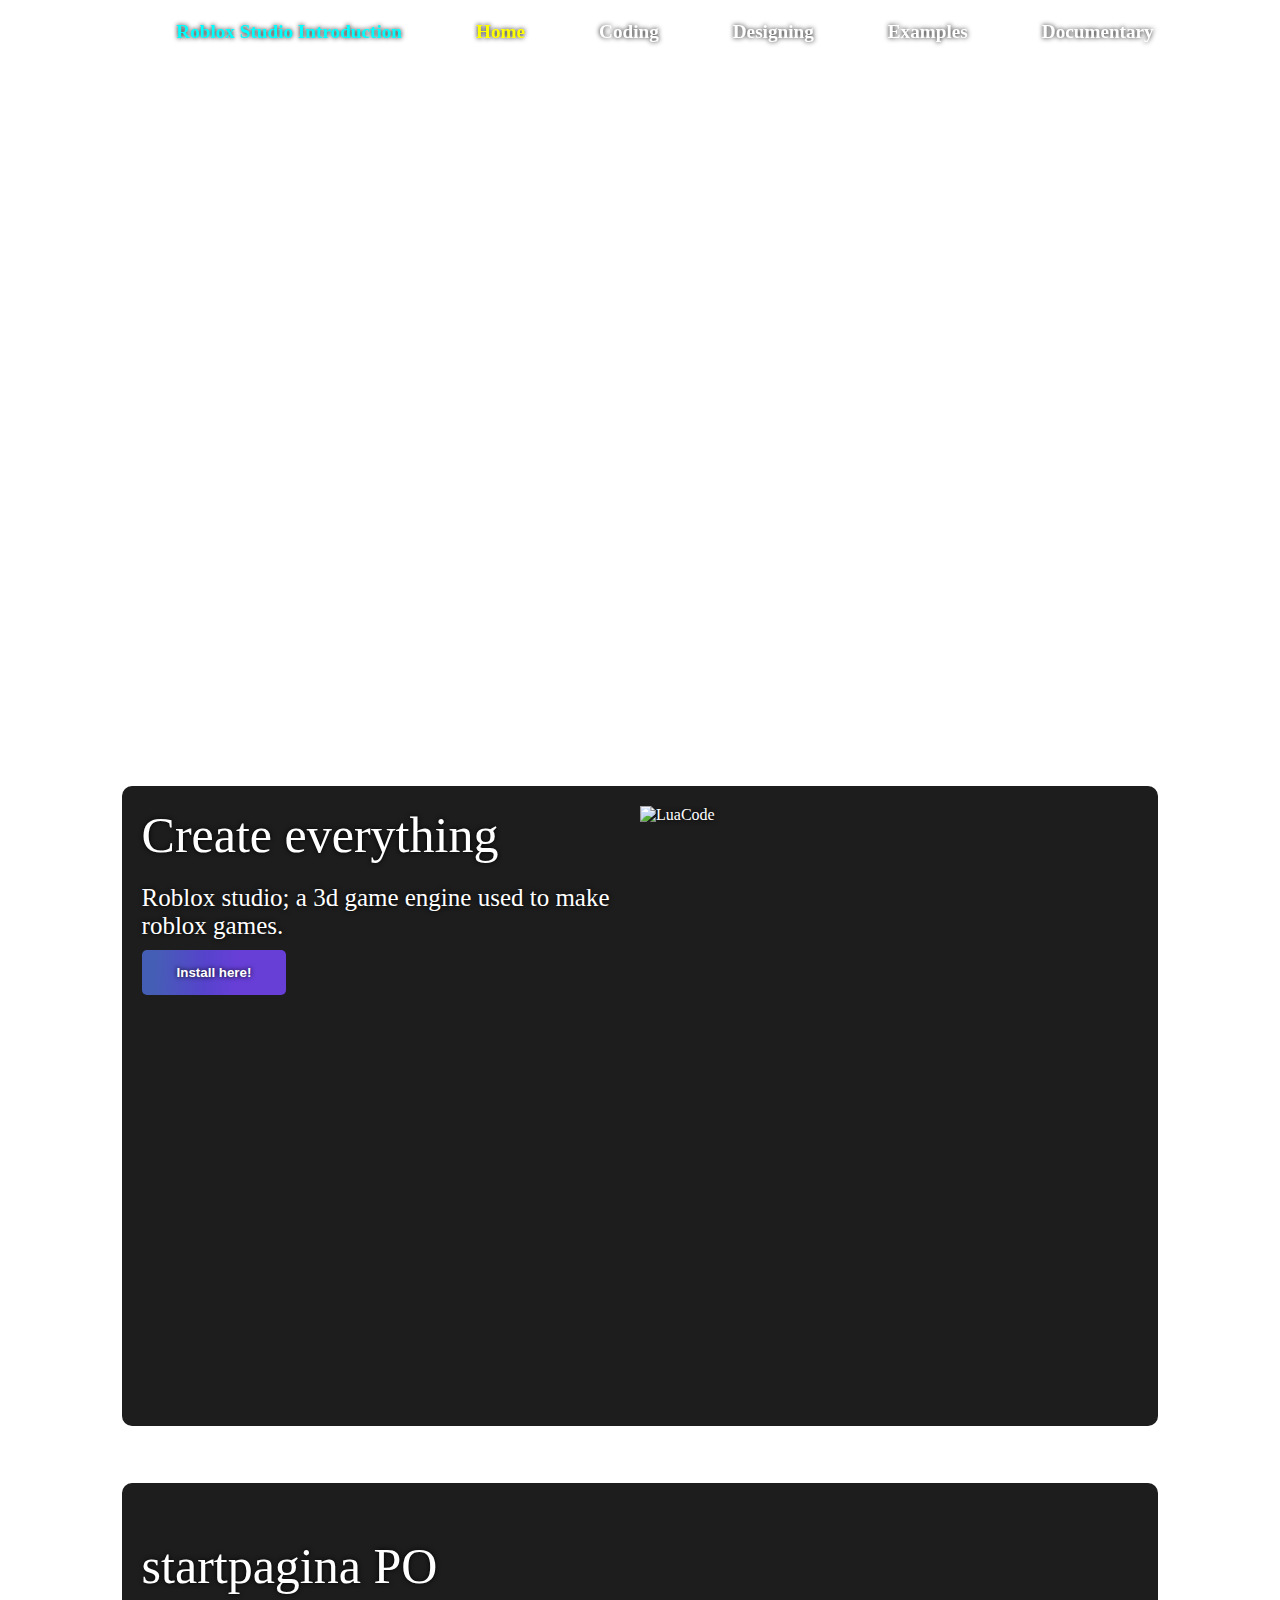
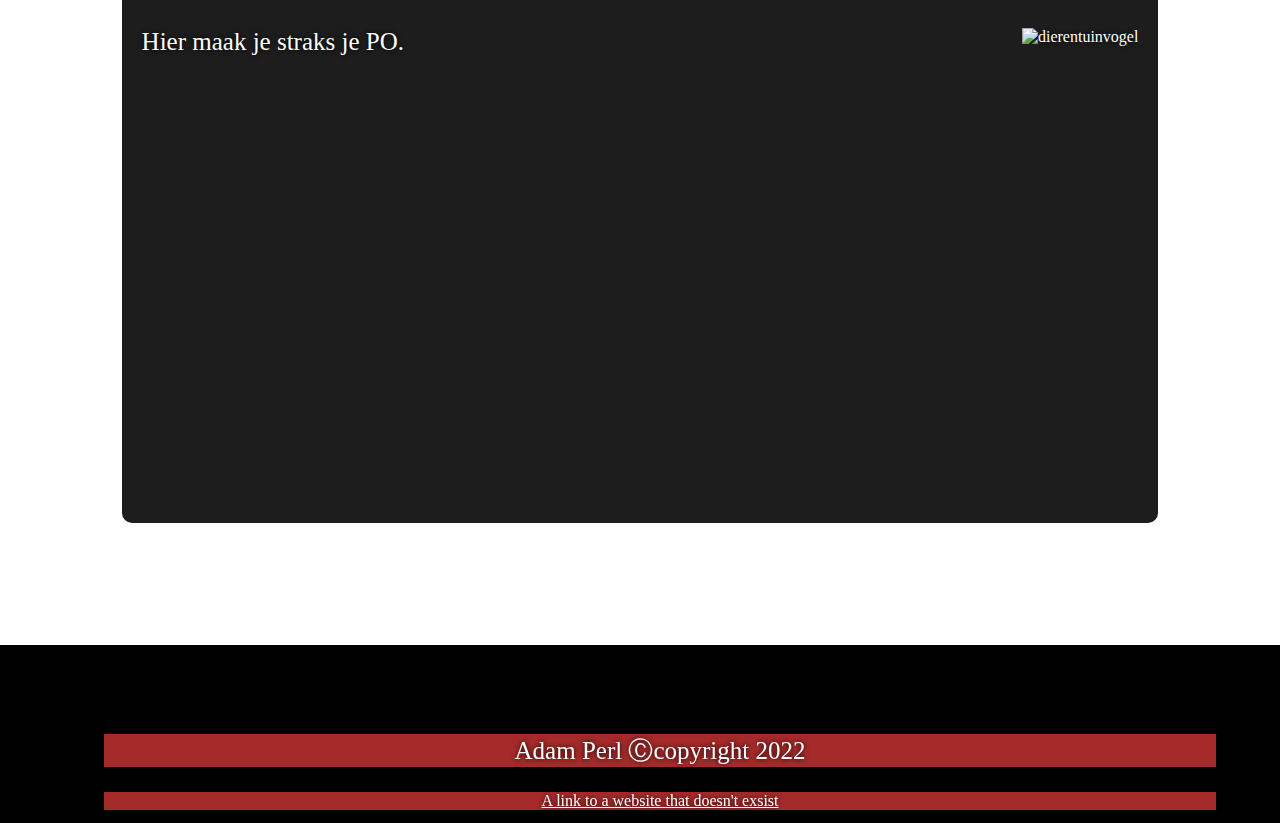
==== PO/index.html @ a66e4cbd "modified:   PO/css/vormgeving.css 	modified:   PO/index.html" ====
<!DOCTYPE html>

<!-- 
    W3schools gebruikt om te leren en google als ik iets vergat.
    Zoals hoe je een border rond maakt. 
    (ik kopieer dus kleine dingen van google en niet hele scripts zoals:
    waarom de class: stiky-selection bij de nav bar)



    geinspireerd door https://linear.app (vind ik een mooie website)
    (knop patroon gekipieerd)
    Verwachte cijfer: 6-7/10

-->

<html lang="nl">
    <head>
        <meta charset="utf-8">
        <title>RS Intoduction</title>
        <link rel="icon" href="/PO/images/RSLogo.png">
        <link rel="stylesheet" href="css/vormgeving.css">
    </head>
    <body>

        <!--Cool background i got from https://www.w3schools.com/howto/howto_css_fullscreen_video.asp -->
        <video autoplay muted loop id="myVideo">
            <source src="/PO/images/f75c6908eb48f73fca11fcdf5d9b2741.mp4" type="video/mp4">
        </video>

        
        <!--Bovenste stuk-->
        <div id="sticky-section">
            <nav> 
                <ul>
                    <li><div class="Name">Roblox Studio Introduction</div></li> 
                    <li><a href="../PO/index.html" class="Active">Home</a></li> 
                    <li><a href="../PO/Coding.html">Coding</a></li> 
                    <li><a href="../PO/Designing.html">Designing</a></li>
                    <li><a href="../PO/Examples.html">Examples</a></li>
                    <!--External link:-->
                    <li><a href="https://create.roblox.com/docs">Documentary</a></li> 
                </ul>
            </nav>
        </div>



        <!--Middelste stuk-->
        <div id="Main">
            <div class="box">
                <h1 class="rightText">Create everything</h1>
                <img src="/PO/images/topic_scripting.jpg/" class="ImageLeft" alt="LuaCode" id="LuaCode">
                <p class="rightText">Roblox studio; a 3d game engine used to make roblox games.</p>
                <a href="https://www.roblox.com/create"><button>Install here!</button></a>
            </div>
            
            <div class="box">
                <h1>startpagina PO</h1>
                <img src="images/vogel.jpg" class="ImageLeft" alt="dierentuinvogel">
                <p>Hier maak je straks je PO.</p>
            </div>

        </div>

        <!--Onderste stuk-->
        <Footer>
            <ul class="FooterList">
                <li><p>Adam Perl Ⓒcopyright 2022</p></li>
                <li><a href="#">A link to a website that doesn't exsist</a></li>
            </ul>
        </Footer>
    </body>
</html>
---- PO/css/vormgeving.css ----
/*
    
color scheme van:
    https://linear.app/

Random stuff:
    https://www.w3schools.com/howto/howto_css_blog_layout.asp
    https://www.w3schools.com/howto/howto_css_zig_zag_layout.asp


root:
    https://developer.mozilla.org/en-US/docs/Web/CSS/:root

Font:
    https://fonts.google.com/specimen/Fira+Mono
    https://www.w3schools.com/css/css3_fonts.asp





*/
@font-face {
    font-family: Fira Mono; src: url(/PO/Fira_Mono/FiraMono-Regular.ttf) format('ttf');
}

:root { /*Variables*/
    --font-family-primary: 'Vollkorn', serif;
    --font-family-secondary: 'PT Sans', sans-serif;
}

/* --[[ Globale dingen]]--  (decoratie zodat het mij duidelijker opvalt)*/
* {
    color: #ffffff;
    text-shadow: 0 0 5px rgb(0, 0, 0); /*Readabily with white text*/
}

body {
    margin: 0;
    padding: 0;
}

/*https://www.w3schools.com/howto/howto_css_fullscreen_video.asp*/
#myVideo {
    z-index: -10; /*De plaatje is achteraan*/
    position: fixed;
    right: 0;
    bottom: 0;
    min-width: 100%;
    min-height: 100%;

}

#VideoText {
    text-align: center;
    margin-top: 300px;
    z-index: 10;
    padding: 0%,5%;
    color: rgb(255, 0, 0);
    padding: 10px 10px;
}


#VideoTextRightDown {
    float: right;
    margin-top: 300px;
    margin-right: 50px;
    backdrop-filter: blur(100px);
    padding: 10px;
}

#Main {
    padding: 5%; /*zodat de Boxes in de middel zijn*/
    margin-top:600px;
    backdrop-filter: blur(10px);
}

p {
    font-size: 25px;
    font-weight: 300;
}

h1 {
    font-family: var(--font-family-primary);
    font-weight: 300;
    font-size: 50px;
}

.rightText {
    float: left;
    width: 50%;
    white-space: wrap;
    margin-bottom: .4em;
    align-self: center;
    margin-top: 0px;
}

.Left {
    float: left;
}

.right {
    float: right;
}

Button {
    border: none;
    background: linear-gradient(92.88deg,
    rgba(69, 94, 181, 1) 9.16%,
    rgba(86, 67, 204, 1) 43.89%,
    rgba(103, 63, 215, 1) 64.72%);
    padding: 15px 35px;
    color: rgba(255,255,255,1);
    border-radius: 5px;
    font-weight: bold;
    cursor: pointer;
}


Button:hover {
    transition: .5s;
    text-shadow: 0 0 10px #fff, 0 0 70px #ffffff;
    transform: scale(1.05) rotate(1deg);
}

/*nav bar content*/

nav {
    display: flex;
    align-items: center;
    justify-content: space-between;
    font-weight: bold; 
    flex-direction: column;
    float: center;
    size: 100%;
}

nav li {
    font-size: larger;
    width: auto;
    color: rgba(17, 17, 17, 1);
    padding: 5px 15px;
    margin: 2px 0;
    display: inline-block;
    text-align: center;
    margin: 0px 20px;
}

/*De knoppen in de nav bar*/
nav a {
    text-decoration: none; /*Haalt de underline weg*/
    font-weight: bold; /*Maakt het BOLD*/
    display: inline-block;
    padding: 10px 10 px;
    text-align: center;
}

nav a:hover { /*Hover effect*/
    color: rgb(0, 0, 0);
    transition: .5s;
    text-shadow: 0 0 50px rgb(255, 255, 255); /*google*/
    font-family: Fira Mono;
}

/*Geeft de "current page" een andere kleur*/
.Active {
    color: yellow;
}

#NavBar {
    z-index: 100;
    margin-bottom: 0px;
    position:fixed;
    top:0px; /*Navbar is bovenaan*/
    width: 100%;
    color: rgba(255,255,255,1);
    background-color: rgba(255, 255, 255, 0.3);
    backdrop-filter: blur(20px);
    text-decoration: none;
}

/*--[[ De binnenkant van de website ]]--*/
.box {
    z-index: 1; /*nav bar glitch fix*/
    background-color: rgba(29, 29, 29,1);
    backdrop-filter: blur(5px);
    padding: 20px 20px;
    border-radius: 10px; /*geeft ronde border*/
    margin: 5% 5%;
    height: 600px;
    display: block;
}

.ImageLeft {
    display: flex;
    align-items: center;
    float: right;
    width: auto;
    height: 80%;
    padding: 0px 0px 0px 0px;
    top: 50%;
}

/*--[[ nav bar Css ]]-- */
.Name {
    color: aqua;
    padding-left: 10px;
    bottom: 0;
    right: 0;
    /*De naam/icon van de website*/
}

#LuaCode {
    float: right;
    width: 50%;
    max-height: 300px;
    border-radius: var(--border-radius-primary);
    object-fit: cover;
}

/*--[[ Footers zijn cool ]]--*/
Footer {
    height: 50px;
    padding: 5%;
    text-align: center;
    background-color: black;
    width: 90%;
}

.FooterList li {
    list-style-type: none;
    background-color: brown;
}


/*Special effects

https://www.w3schools.com/howto/howto_css_glowing_text.asp
*/
.Glow {
    text-shadow:  0 0 5px rgb(0, 0, 0), 0 0 50px #000000;
}
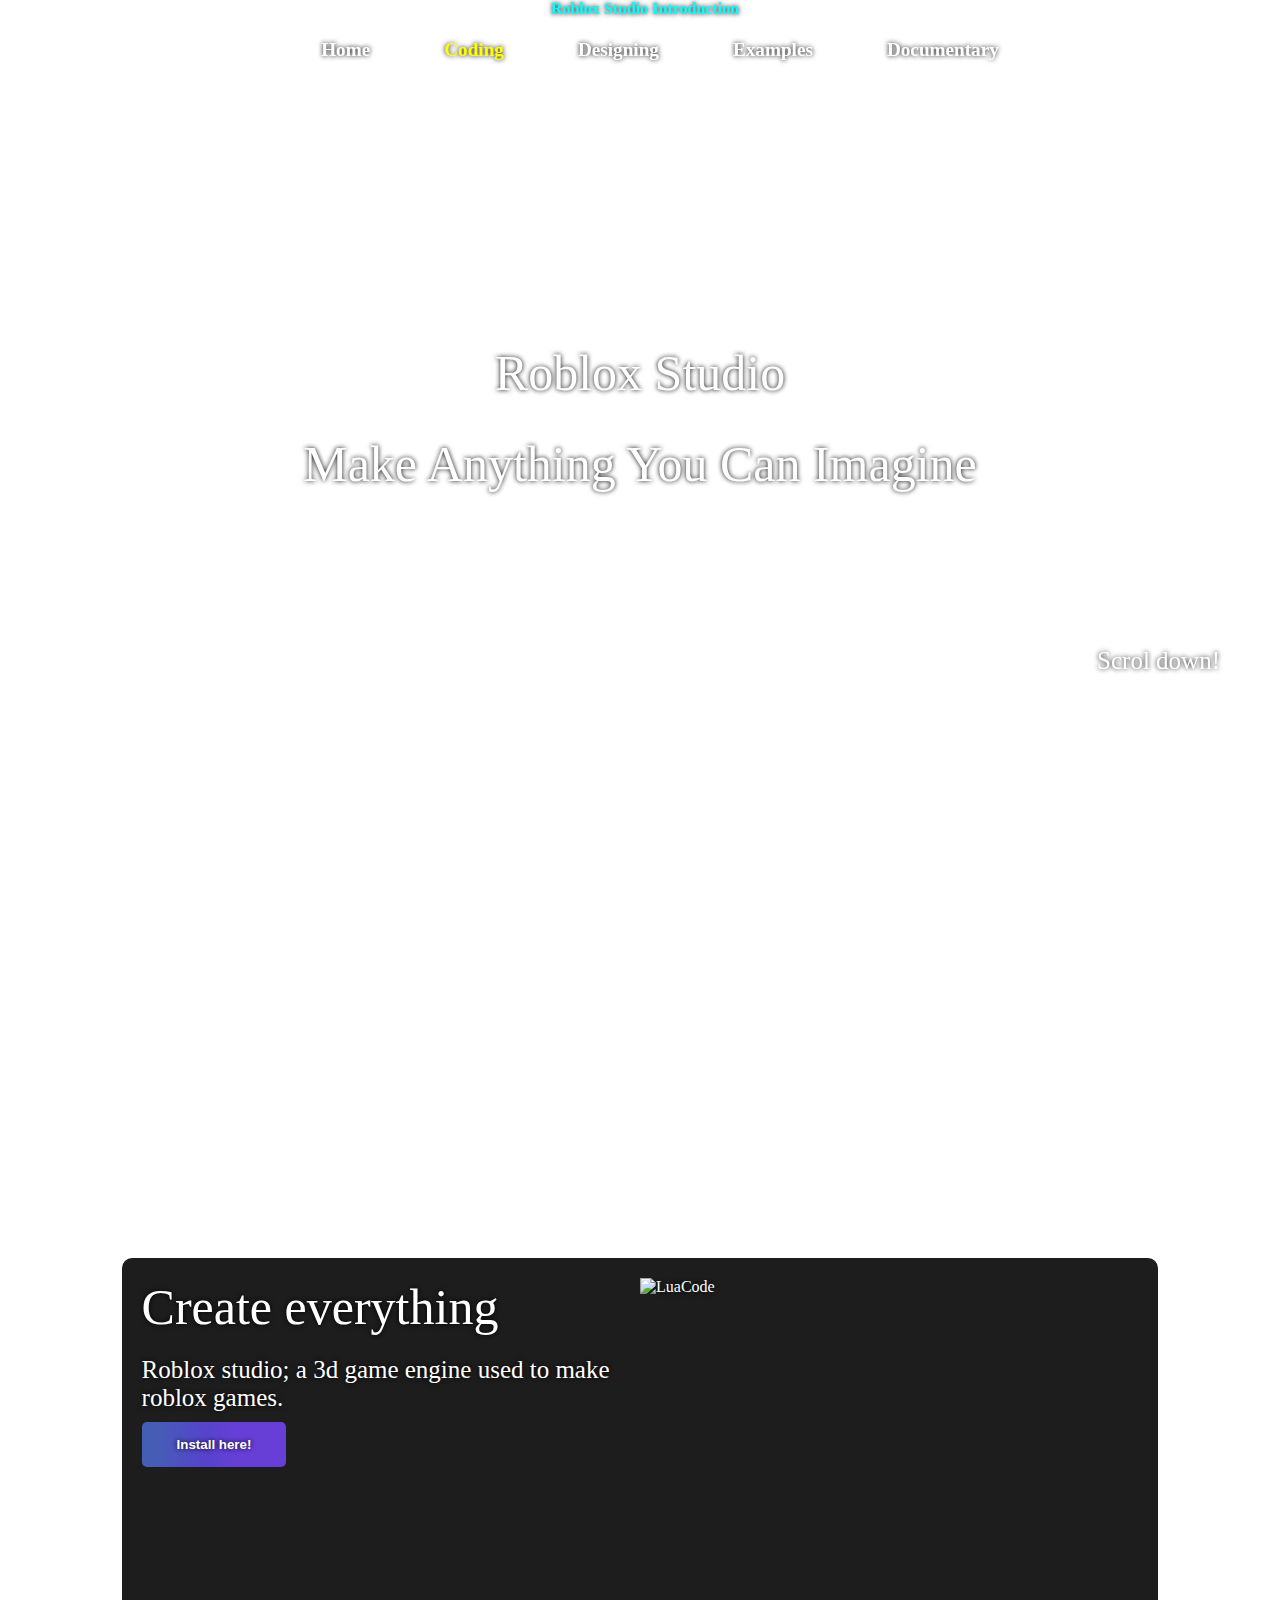
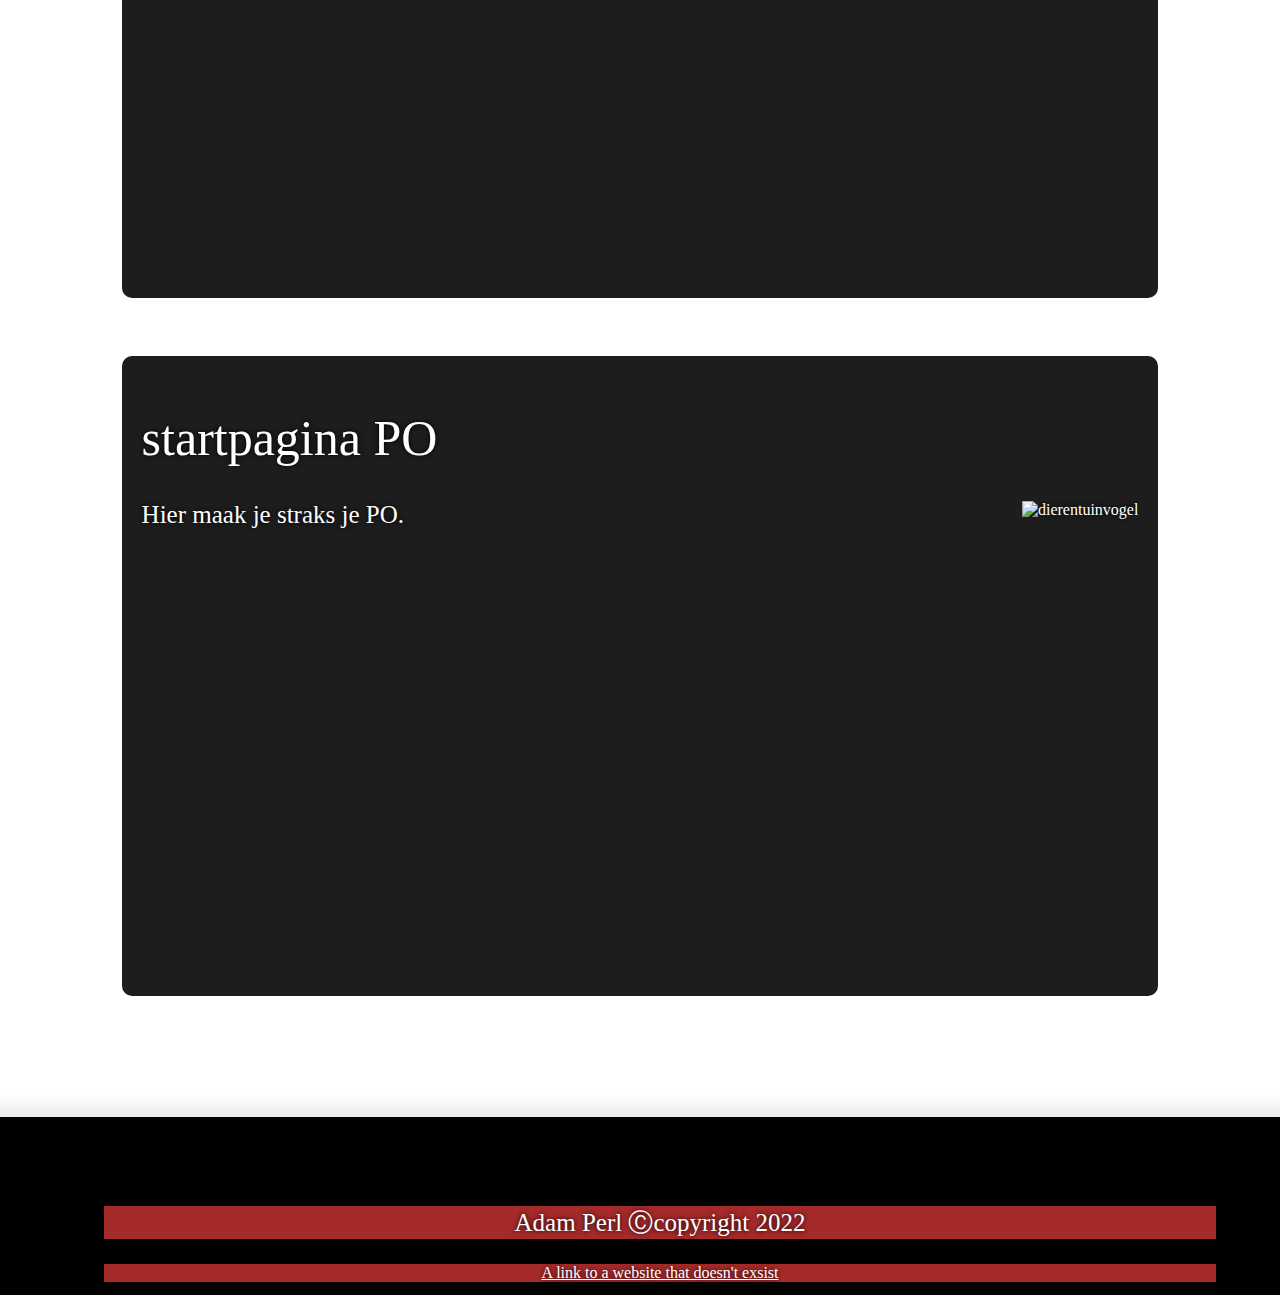
==== commit c41e3aea: "modified:   PO/Designing.html 	modified:   PO/Examples.html 	modified:   PO/css/vormgeving.css 	modi" ====
--- a/PO/index.html
+++ b/PO/index.html
@@ -23,28 +23,24 @@
     </head>
     <body>
 
-        <!--Cool background i got from https://www.w3schools.com/howto/howto_css_fullscreen_video.asp -->
-        <video autoplay muted loop id="myVideo">
-            <source src="/PO/images/f75c6908eb48f73fca11fcdf5d9b2741.mp4" type="video/mp4">
-        </video>
+        <div id="VideoText">
+            <h1 class="Glow"><strong>Roblox Studio</strong></h1>
+            <h1>Make Anything You Can Imagine</h1>
+        </div>
+        <p id="VideoTextRightDown">Scrol down!</p>
 
-        
         <!--Bovenste stuk-->
-        <div id="sticky-section">
-            <nav> 
-                <ul>
-                    <li><div class="Name">Roblox Studio Introduction</div></li> 
-                    <li><a href="../PO/index.html" class="Active">Home</a></li> 
-                    <li><a href="../PO/Coding.html">Coding</a></li> 
-                    <li><a href="../PO/Designing.html">Designing</a></li>
-                    <li><a href="../PO/Examples.html">Examples</a></li>
-                    <!--External link:-->
-                    <li><a href="https://create.roblox.com/docs">Documentary</a></li> 
-                </ul>
-            </nav>
-        </div>
-
-
+        <nav id="NavBar">
+            <div class="Name">Roblox Studio Introduction</div>
+            <ul>
+                <li><a href="../PO/index.html">Home</a></li> 
+                <li><a href="../PO/Coding.html" class="Active">Coding</a></li> 
+                <li><a href="../PO/Designing.html">Designing</a></li>
+                <li><a href="../PO/Examples.html">Examples</a></li>
+                <!--External link:-->
+                <li><a href="https://create.roblox.com/docs">Documentary</a></li> 
+            </ul>
+        </nav>
 
         <!--Middelste stuk-->
         <div id="Main">
--- a/PO/css/vormgeving.css
+++ b/PO/css/vormgeving.css
@@ -48,7 +48,6 @@
     bottom: 0;
     min-width: 100%;
     min-height: 100%;
-
 }
 
 #VideoText {
@@ -63,7 +62,7 @@
 
 #VideoTextRightDown {
     float: right;
-    margin-top: 300px;
+    margin-top: 100px; /*kan ik niet goed inschatten*/
     margin-right: 50px;
     backdrop-filter: blur(100px);
     padding: 10px;
@@ -173,8 +172,8 @@
     position:fixed;
     top:0px; /*Navbar is bovenaan*/
     width: 100%;
-    color: rgba(255,255,255,1);
-    background-color: rgba(255, 255, 255, 0.3);
+    color: rgba(255,255,255, 1);
+    background-color: rgba(255, 255, 255, 0);
     backdrop-filter: blur(20px);
     text-decoration: none;
 }
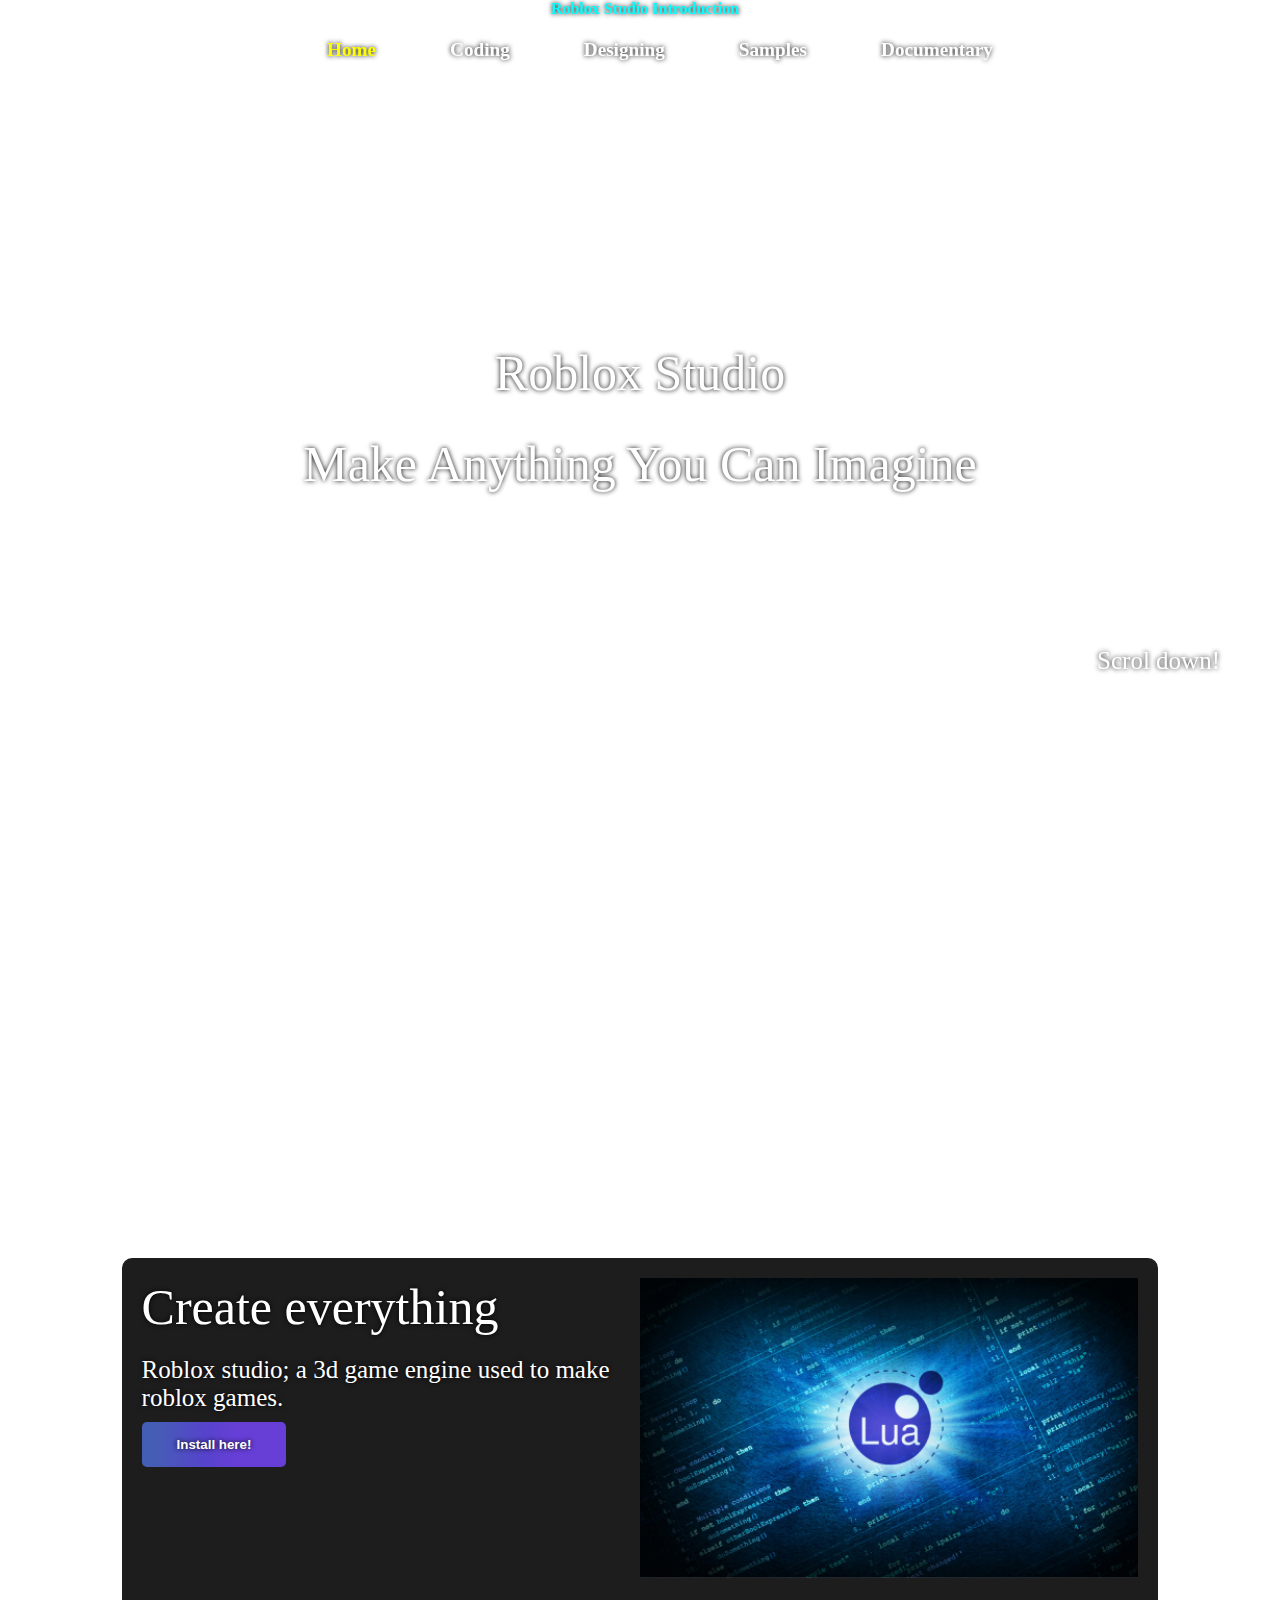
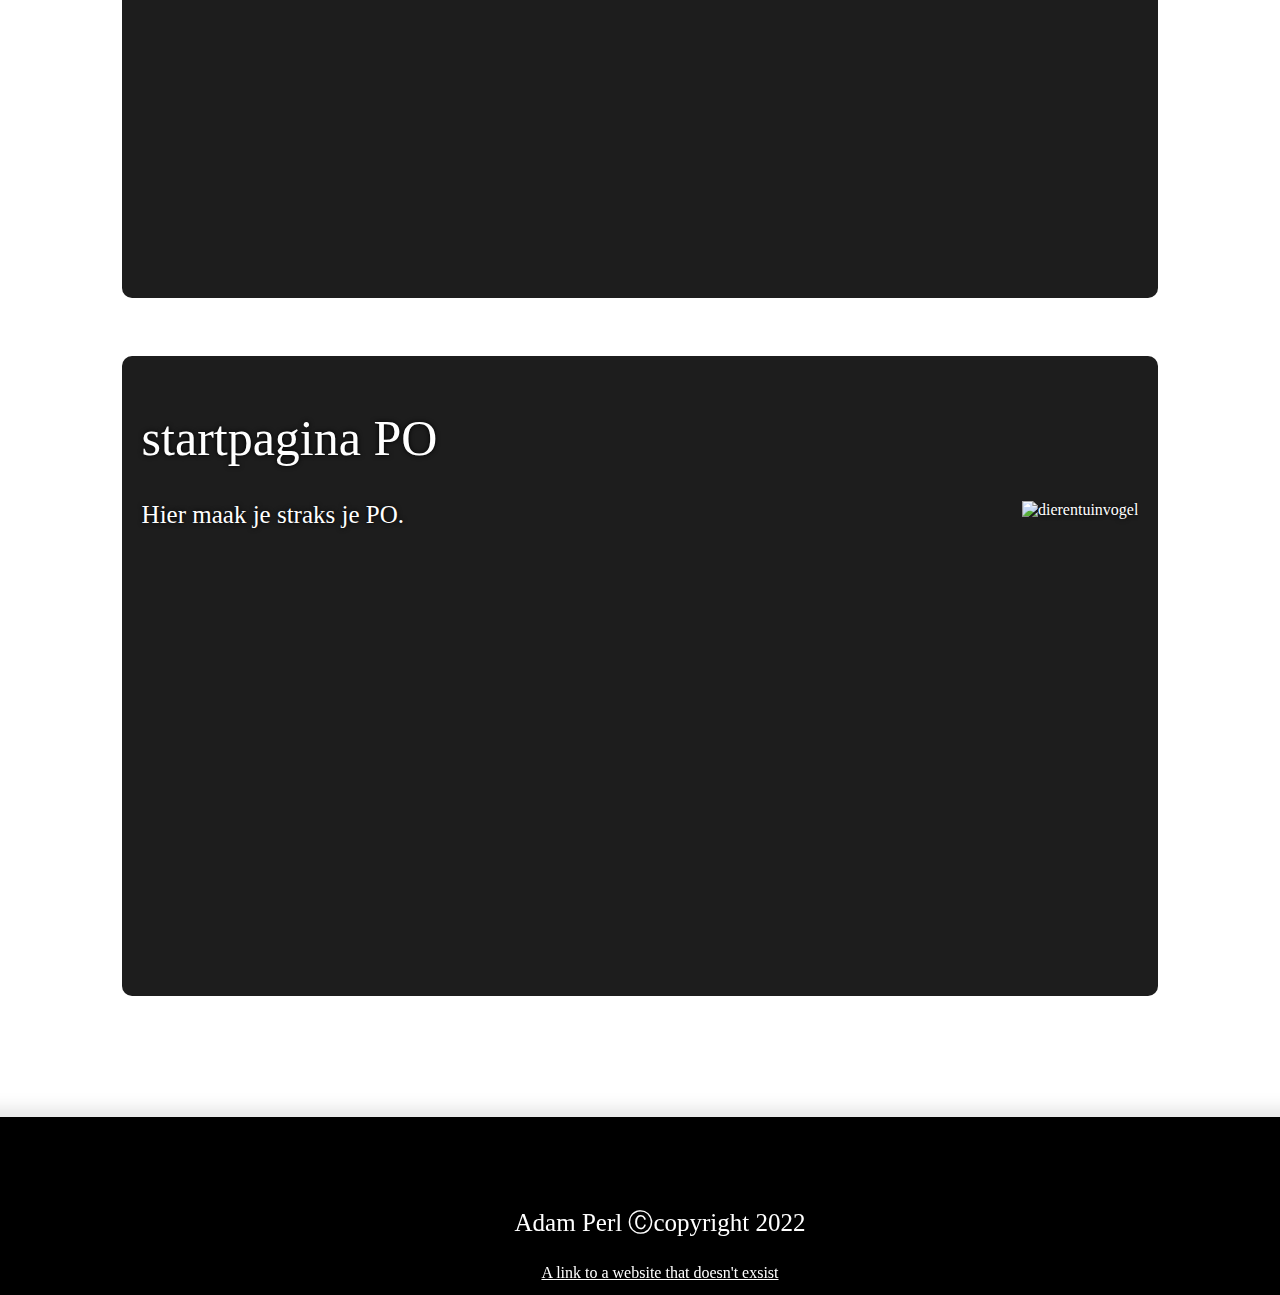
==== commit 8a17d22a: "modified:   PO/Coding.html 	modified:   PO/Designing.html 	renamed:    PO/Examples.html -> PO/Sample" ====
--- a/PO/index.html
+++ b/PO/index.html
@@ -6,10 +6,6 @@
     (ik kopieer dus kleine dingen van google en niet hele scripts zoals:
     waarom de class: stiky-selection bij de nav bar)
 
-
-
-    geinspireerd door https://linear.app (vind ik een mooie website)
-    (knop patroon gekipieerd)
     Verwachte cijfer: 6-7/10
 
 -->
@@ -23,6 +19,10 @@
     </head>
     <body>
 
+        <video autoplay muted loop id="Video">
+            <source src="/PO/images/f75c6908eb48f73fca11fcdf5d9b2741.mp4" type="video/mp4">
+        </video>
+
         <div id="VideoText">
             <h1 class="Glow"><strong>Roblox Studio</strong></h1>
             <h1>Make Anything You Can Imagine</h1>
@@ -33,12 +33,11 @@
         <nav id="NavBar">
             <div class="Name">Roblox Studio Introduction</div>
             <ul>
-                <li><a href="../PO/index.html">Home</a></li> 
-                <li><a href="../PO/Coding.html" class="Active">Coding</a></li> 
+                <li><a href="../PO/index.html" class="Active">Home</a></li> 
+                <li><a href="../PO/Coding.html">Coding</a></li> 
                 <li><a href="../PO/Designing.html">Designing</a></li>
-                <li><a href="../PO/Examples.html">Examples</a></li>
-                <!--External link:-->
-                <li><a href="https://create.roblox.com/docs">Documentary</a></li> 
+                <li><a href="../PO/Samples.html">Samples</a></li>
+                <li><a href="https://create.roblox.com/docs">Documentary</a></li> <!--External link:-->
             </ul>
         </nav>
 
@@ -46,7 +45,7 @@
         <div id="Main">
             <div class="box">
                 <h1 class="rightText">Create everything</h1>
-                <img src="/PO/images/topic_scripting.jpg/" class="ImageLeft" alt="LuaCode" id="LuaCode">
+                <img src="/PO/images/topic_scripting.jpg" class="ImageLeft" alt="LuaCode" id="LuaCode">
                 <p class="rightText">Roblox studio; a 3d game engine used to make roblox games.</p>
                 <a href="https://www.roblox.com/create"><button>Install here!</button></a>
             </div>
--- a/PO/css/vormgeving.css
+++ b/PO/css/vormgeving.css
@@ -1,33 +1,35 @@
 /*
-    
-color scheme van:
-    https://linear.app/
-
-Random stuff:
+    /-!REFERENTIES!-\ (wow)
+
+knop color scheme van:
+    https://linear.app/ - super coole website
+
+Layout:
     https://www.w3schools.com/howto/howto_css_blog_layout.asp
     https://www.w3schools.com/howto/howto_css_zig_zag_layout.asp
-
-
-root:
-    https://developer.mozilla.org/en-US/docs/Web/CSS/:root
 
 Font:
     https://fonts.google.com/specimen/Fira+Mono
     https://www.w3schools.com/css/css3_fonts.asp
 
-
-
-
+Glow:
+    https://www.w3schools.com/howto/howto_css_glowing_text.asp
+
+Video background:
+    https://www.w3schools.com/howto/howto_css_fullscreen_video.asp
+
+
+Extra:
+    W3schools gebruikt om te leren en google als ik iets vergat.
+    Zoals hoe je een border rond maakt. 
+    De rest kopieer ik dus kleine dingen van google en niet hele scripts.
+    Meeste maakte ik het zelf
 
 */
 @font-face {
     font-family: Fira Mono; src: url(/PO/Fira_Mono/FiraMono-Regular.ttf) format('ttf');
 }
 
-:root { /*Variables*/
-    --font-family-primary: 'Vollkorn', serif;
-    --font-family-secondary: 'PT Sans', sans-serif;
-}
 
 /* --[[ Globale dingen]]--  (decoratie zodat het mij duidelijker opvalt)*/
 * {
@@ -40,8 +42,7 @@
     padding: 0;
 }
 
-/*https://www.w3schools.com/howto/howto_css_fullscreen_video.asp*/
-#myVideo {
+#Video {
     z-index: -10; /*De plaatje is achteraan*/
     position: fixed;
     right: 0;
@@ -192,12 +193,11 @@
 
 .ImageLeft {
     display: flex;
+    justify-content: center;
     align-items: center;
     float: right;
-    width: auto;
-    height: 80%;
-    padding: 0px 0px 0px 0px;
-    top: 50%;
+    height: 70%;
+    text-align: center;
 }
 
 /*--[[ nav bar Css ]]-- */
@@ -212,7 +212,7 @@
 #LuaCode {
     float: right;
     width: 50%;
-    max-height: 300px;
+    max-height: 300px; 
     border-radius: var(--border-radius-primary);
     object-fit: cover;
 }
@@ -227,15 +227,12 @@
 }
 
 .FooterList li {
-    list-style-type: none;
-    background-color: brown;
-}
-
-
-/*Special effects
-
-https://www.w3schools.com/howto/howto_css_glowing_text.asp
-*/
+    list-style-type: none; /*Haalt de punten weg
+    */
+}
+
+
+/*Special effects*/
 .Glow {
     text-shadow:  0 0 5px rgb(0, 0, 0), 0 0 50px #000000;
 }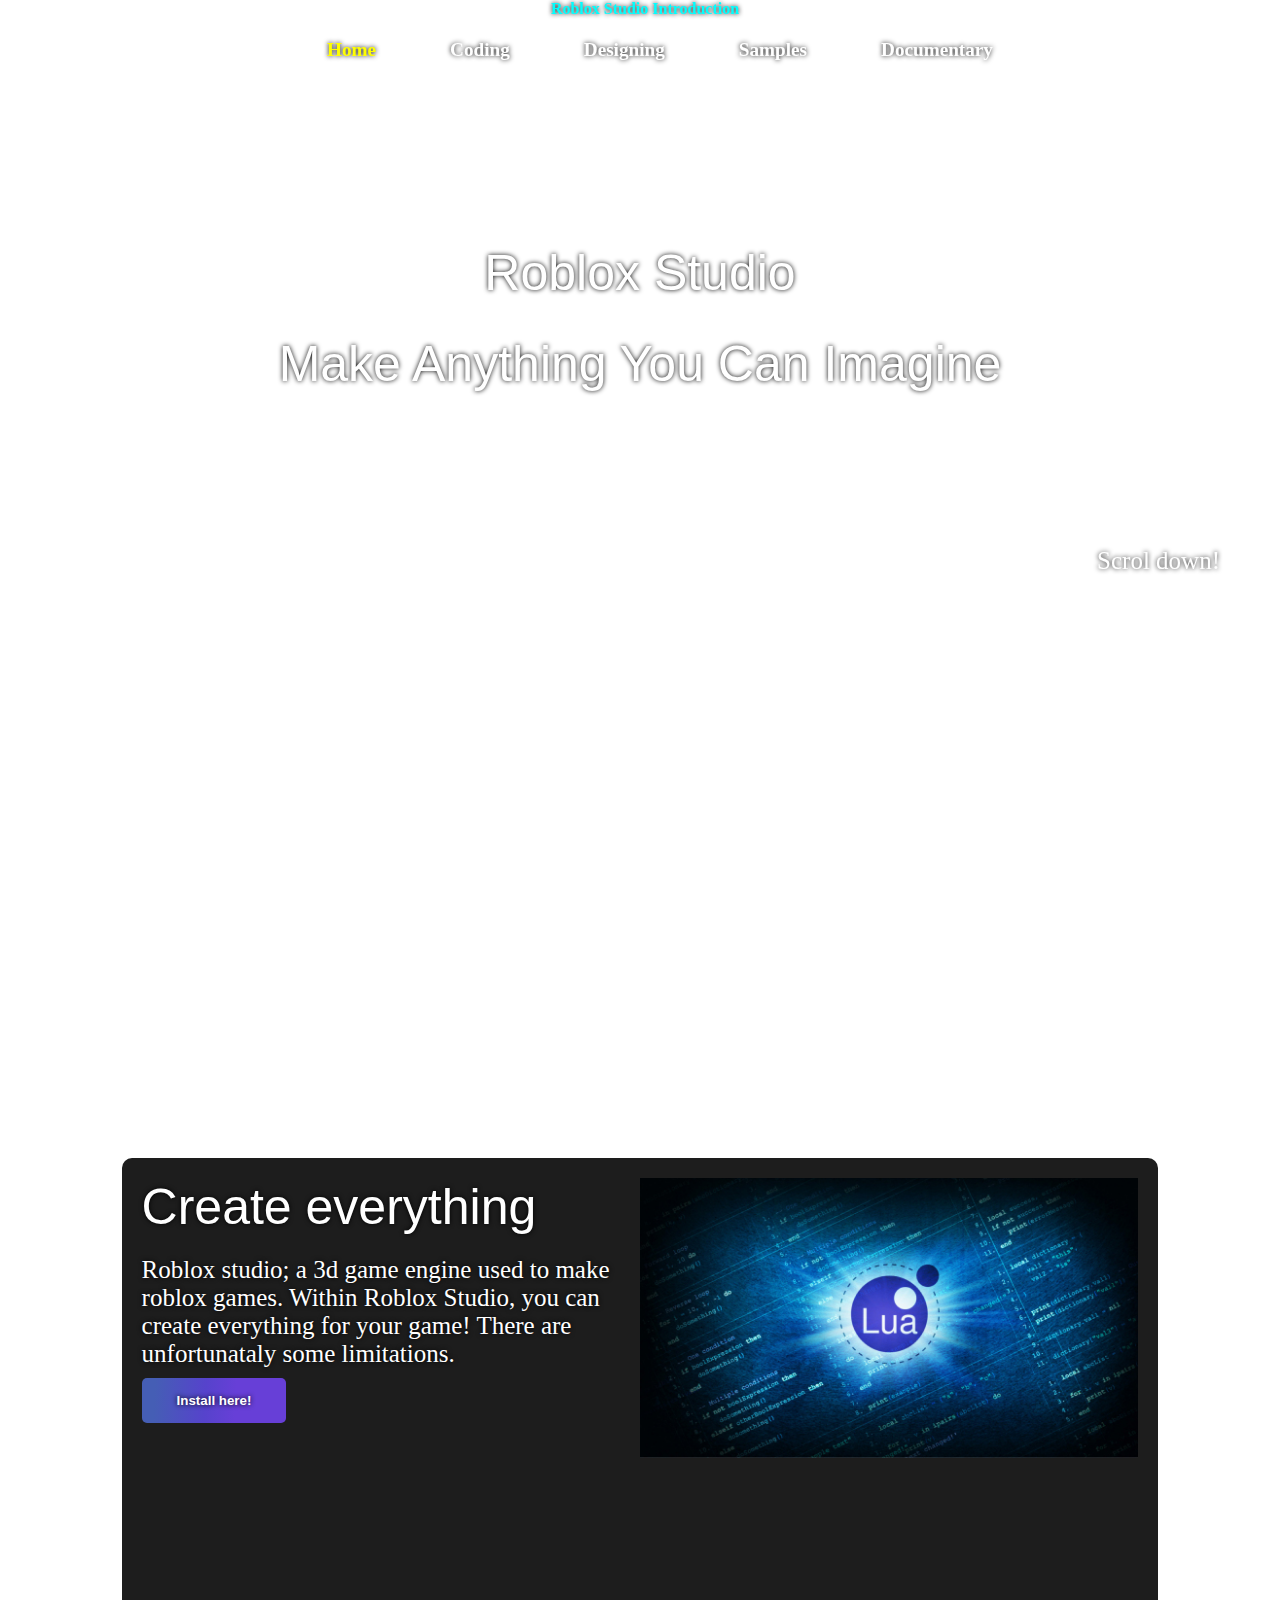
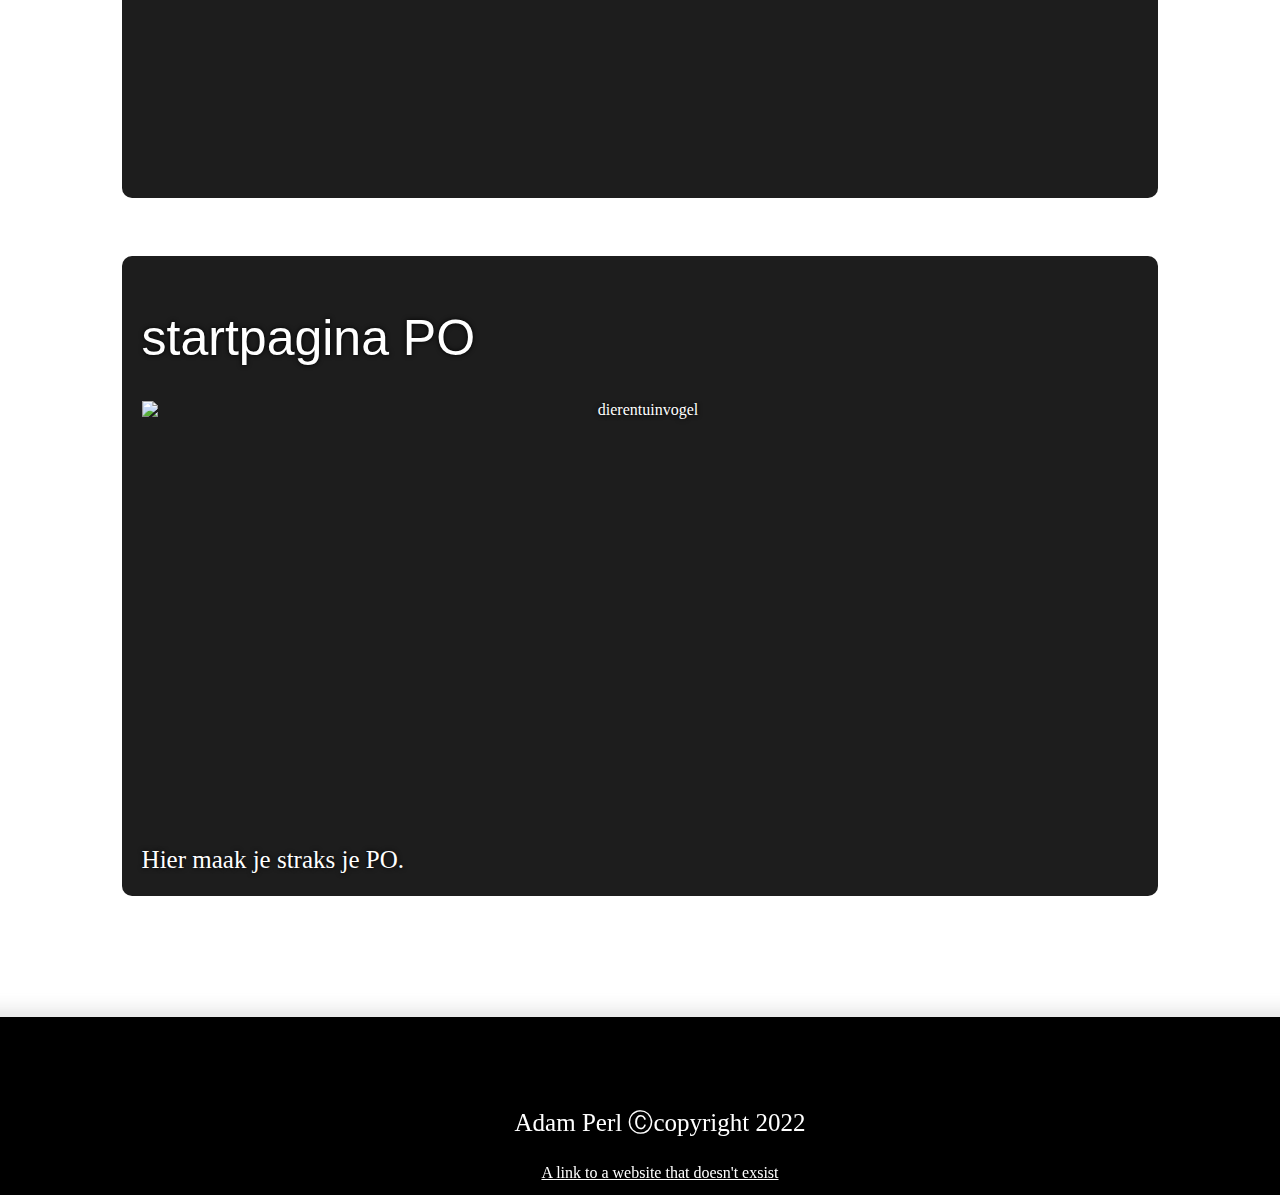
==== commit aee8decb: "modified:   PO/Coding.html 	modified:   PO/Designing.html 	modified:   PO/Samples.html 	modified:   " ====
--- a/PO/index.html
+++ b/PO/index.html
@@ -46,13 +46,13 @@
             <div class="box">
                 <h1 class="rightText">Create everything</h1>
                 <img src="/PO/images/topic_scripting.jpg" class="ImageLeft" alt="LuaCode" id="LuaCode">
-                <p class="rightText">Roblox studio; a 3d game engine used to make roblox games.</p>
+                <p class="rightText">Roblox studio; a 3d game engine used to make roblox games. Within Roblox Studio, you can create everything for your game! There are unfortunataly some limitations.</p>
                 <a href="https://www.roblox.com/create"><button>Install here!</button></a>
             </div>
             
             <div class="box">
                 <h1>startpagina PO</h1>
-                <img src="images/vogel.jpg" class="ImageLeft" alt="dierentuinvogel">
+                <img src="images/vogel.jpg" class="ImageRight" alt="dierentuinvogel">
                 <p>Hier maak je straks je PO.</p>
             </div>
 
--- a/PO/css/vormgeving.css
+++ b/PO/css/vormgeving.css
@@ -17,6 +17,9 @@
 
 Video background:
     https://www.w3schools.com/howto/howto_css_fullscreen_video.asp
+
+VoorbeeldenVanVNR:
+    Fonts (fonts.css heeft op regel 116 en 111 een " maar de rest heeft een '?
 
 
 Extra:
@@ -26,9 +29,7 @@
     Meeste maakte ik het zelf
 
 */
-@font-face {
-    font-family: Fira Mono; src: url(/PO/Fira_Mono/FiraMono-Regular.ttf) format('ttf');
-}
+@font-face {font-family: 'Fira Mono'; src: url('/PO/Fira_Mono/FiraMono-Regular.ttf') format('ttf');}
 
 
 /* --[[ Globale dingen]]--  (decoratie zodat het mij duidelijker opvalt)*/
@@ -53,10 +54,8 @@
 
 #VideoText {
     text-align: center;
-    margin-top: 300px;
+    margin-top: 200px;
     z-index: 10;
-    padding: 0%,5%;
-    color: rgb(255, 0, 0);
     padding: 10px 10px;
 }
 
@@ -70,18 +69,19 @@
 }
 
 #Main {
-    padding: 5%; /*zodat de Boxes in de middel zijn*/
-    margin-top:600px;
-    backdrop-filter: blur(10px);
+    padding: 5%; /*zodat de Boxes in de middel zijn (en niet de rand aanraken)*/
+    margin-top:600px; /*Zodat je de video ziet*/
+    backdrop-filter: blur(10px);/*Zodat de achtergrond blur krijgt en er emeer op de boxes worden gefocuseerd*/
 }
 
 p {
     font-size: 25px;
     font-weight: 300;
+    font-family: 'Fira Mono';
 }
 
 h1 {
-    font-family: var(--font-family-primary);
+    font-family: 'Arial';
     font-weight: 300;
     font-size: 50px;
 }
@@ -89,9 +89,7 @@
 .rightText {
     float: left;
     width: 50%;
-    white-space: wrap;
     margin-bottom: .4em;
-    align-self: center;
     margin-top: 0px;
 }
 
@@ -101,16 +99,17 @@
 
 .right {
     float: right;
+    position: relative;
+    top: 10px;
 }
 
 Button {
     border: none;
-    background: linear-gradient(92.88deg,
+    background: linear-gradient(92.88deg, 
     rgba(69, 94, 181, 1) 9.16%,
     rgba(86, 67, 204, 1) 43.89%,
     rgba(103, 63, 215, 1) 64.72%);
     padding: 15px 35px;
-    color: rgba(255,255,255,1);
     border-radius: 5px;
     font-weight: bold;
     cursor: pointer;
@@ -159,7 +158,7 @@
     color: rgb(0, 0, 0);
     transition: .5s;
     text-shadow: 0 0 50px rgb(255, 255, 255); /*google*/
-    font-family: Fira Mono;
+    font-family: 'Fira Mono';
 }
 
 /*Geeft de "current page" een andere kleur*/
@@ -191,11 +190,10 @@
     display: block;
 }
 
-.ImageLeft {
+.ImageRight {
     display: flex;
     justify-content: center;
     align-items: center;
-    float: right;
     height: 70%;
     text-align: center;
 }
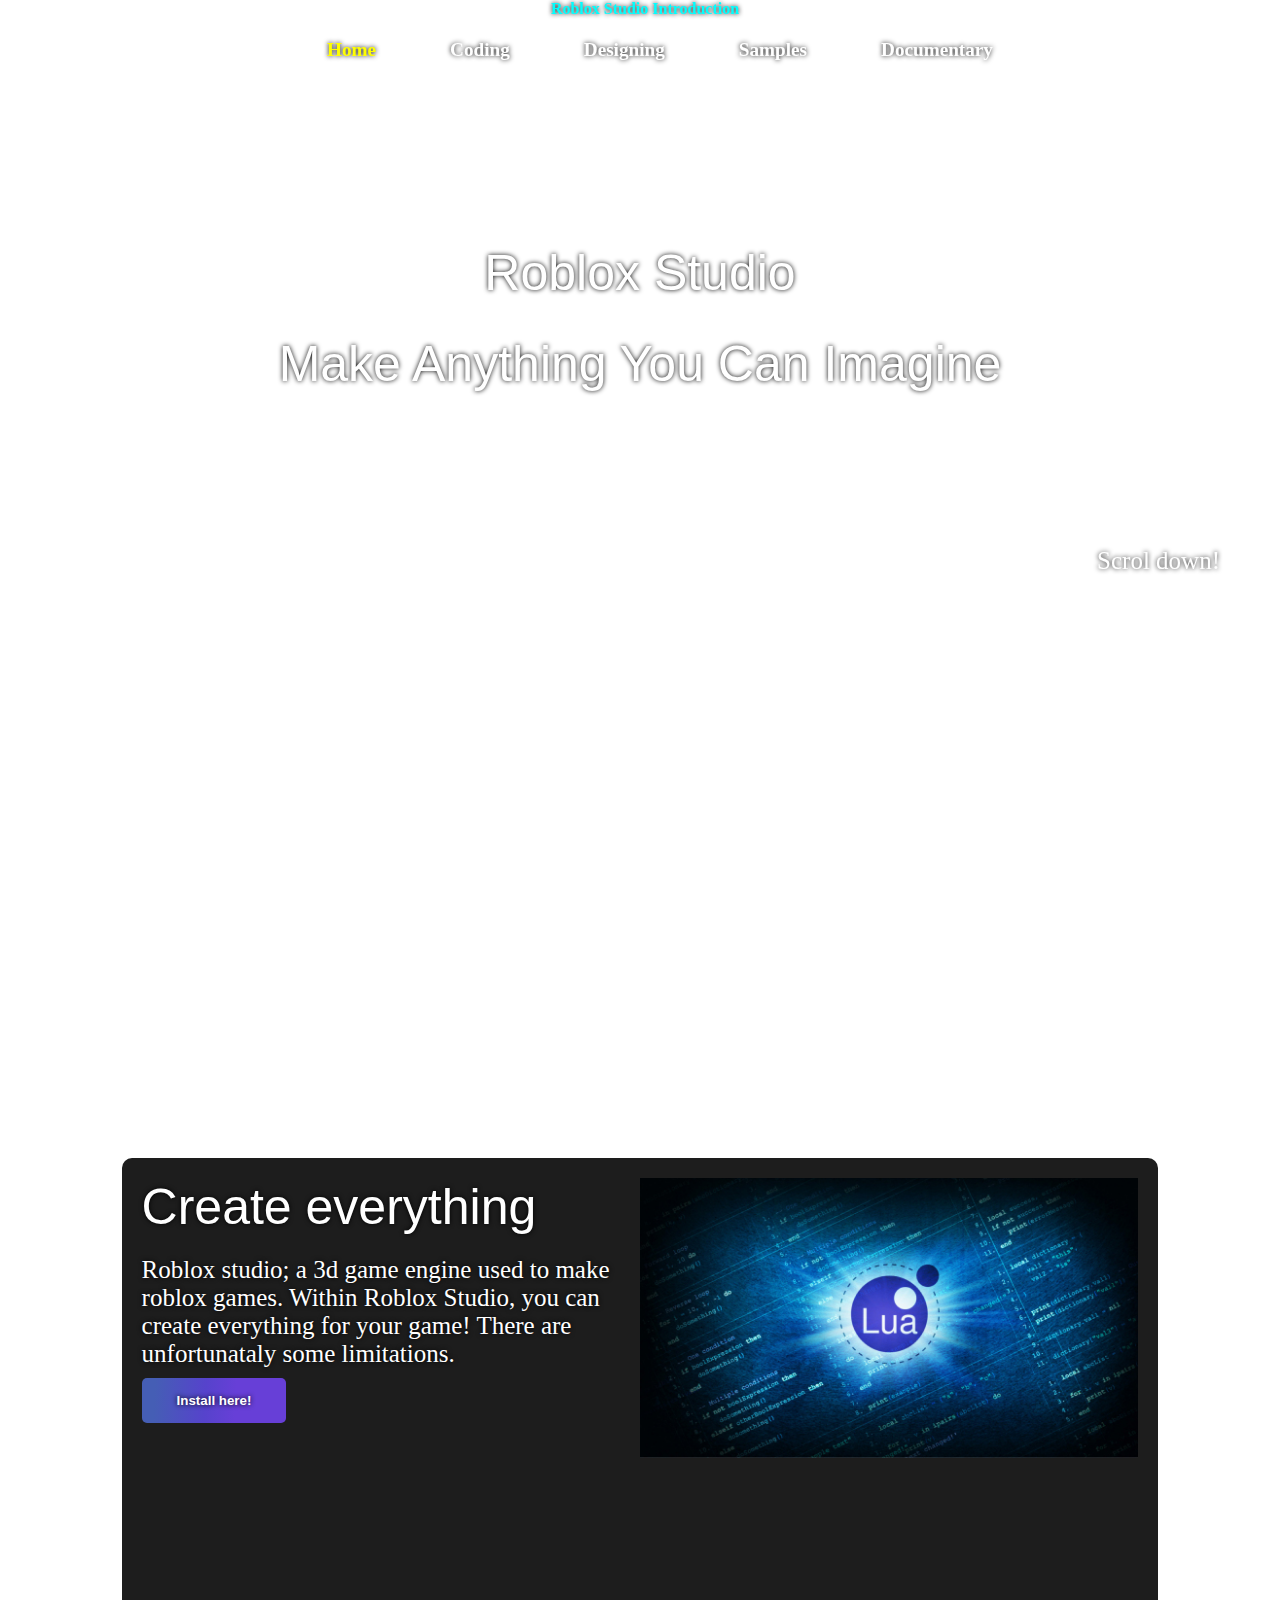
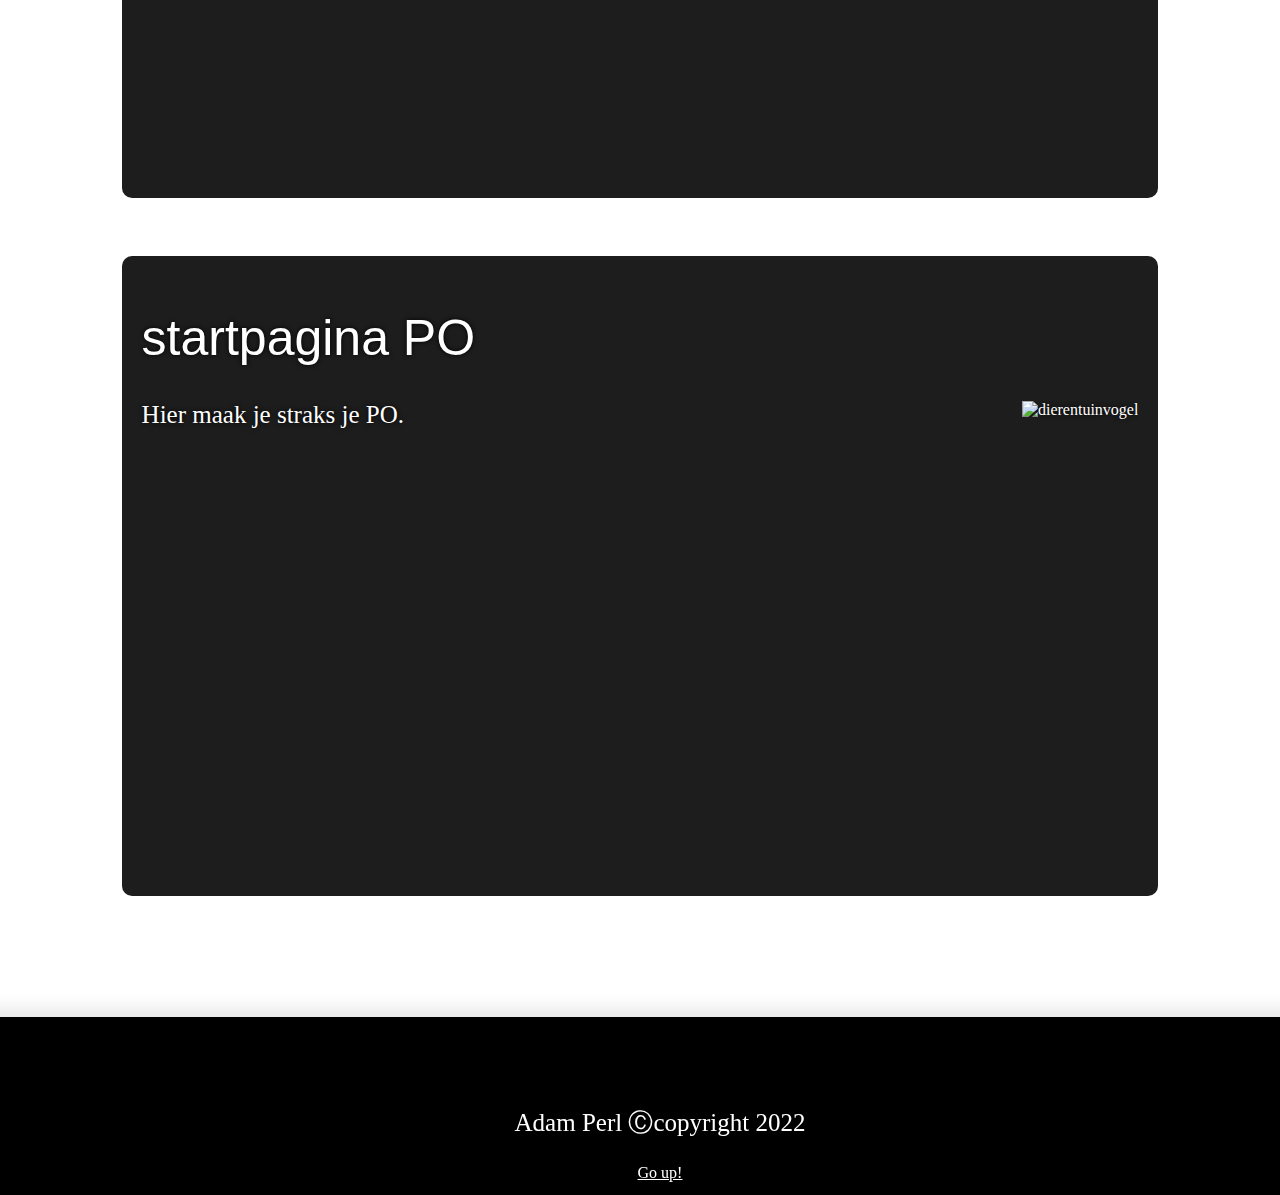
==== commit 5d1d37f9: "modified:   PO/css/vormgeving.css 	modified:   PO/index.html" ====
--- a/PO/index.html
+++ b/PO/index.html
@@ -61,8 +61,8 @@
         <!--Onderste stuk-->
         <Footer>
             <ul class="FooterList">
-                <li><p>Adam Perl Ⓒcopyright 2022</p></li>
-                <li><a href="#">A link to a website that doesn't exsist</a></li>
+                <li><p>Adam Perl Ⓒcopyright 2022</p></li> <!--Copytight voor de grap-->
+                <li><a href="#">Go up!</a></li> <!-- Ook voor de grap-->
             </ul>
         </Footer>
     </body>
--- a/PO/css/vormgeving.css
+++ b/PO/css/vormgeving.css
@@ -95,6 +95,7 @@
 
 .Left {
     float: left;
+    margin-top: 50px;
 }
 
 .right {
@@ -192,10 +193,8 @@
 
 .ImageRight {
     display: flex;
-    justify-content: center;
-    align-items: center;
     height: 70%;
-    text-align: center;
+    float: right;
 }
 
 /*--[[ nav bar Css ]]-- */
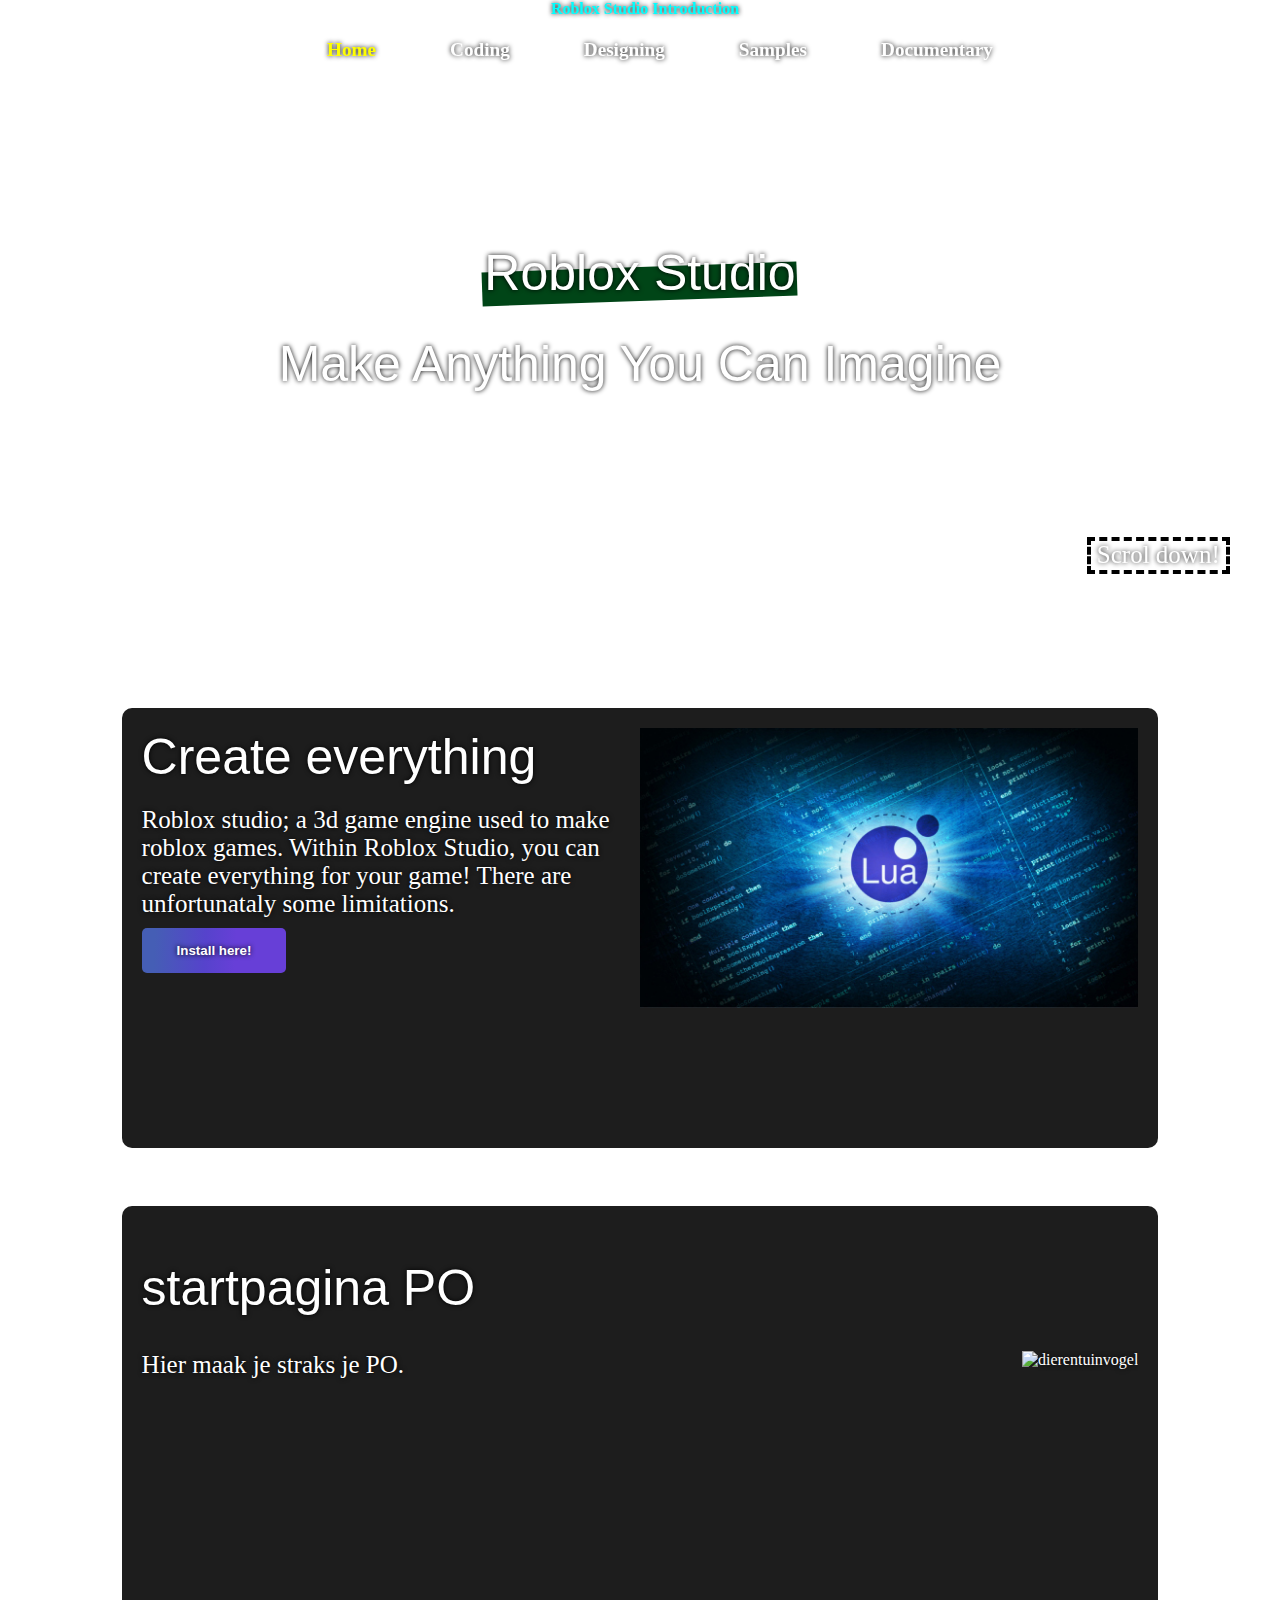
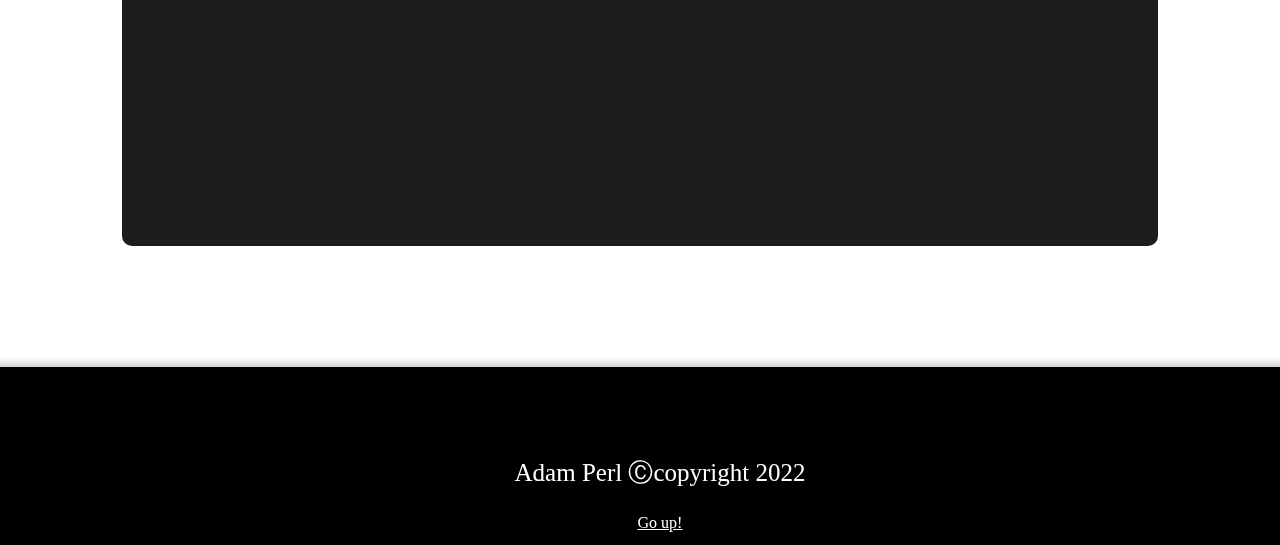
==== commit 9e1dab53: "modified:   PO/Coding.html 	modified:   PO/Designing.html 	modified:   PO/Samples.html 	modified:   " ====
--- a/PO/index.html
+++ b/PO/index.html
@@ -42,8 +42,8 @@
         </nav>
 
         <!--Middelste stuk-->
-        <div id="Main">
-            <div class="box">
+        <div id="MainIndex">
+            <div class="boxSmall">
                 <h1 class="rightText">Create everything</h1>
                 <img src="/PO/images/topic_scripting.jpg" class="ImageLeft" alt="LuaCode" id="LuaCode">
                 <p class="rightText">Roblox studio; a 3d game engine used to make roblox games. Within Roblox Studio, you can create everything for your game! There are unfortunataly some limitations.</p>
--- a/PO/css/vormgeving.css
+++ b/PO/css/vormgeving.css
@@ -66,13 +66,18 @@
     margin-right: 50px;
     backdrop-filter: blur(100px);
     padding: 10px;
-}
-
-#Main {
+    border: 4px dashed rgb(0, 0, 0);  
+    padding:0.03em 0.25em;
+}
+
+#Main, #MainIndex  {
     padding: 5%; /*zodat de Boxes in de middel zijn (en niet de rand aanraken)*/
-    margin-top:600px; /*Zodat je de video ziet*/
-    backdrop-filter: blur(10px);/*Zodat de achtergrond blur krijgt en er emeer op de boxes worden gefocuseerd*/
-}
+    backdrop-filter: blur(5px); /*Zodat de achtergrond blur krijgt en er emeer op de boxes worden gefocuseerd*/
+}
+
+/*Ziet er cooler uit 😎*/
+#main       { margin-top:0px   }
+#MainIndex  { margin-top:150px }
 
 p {
     font-size: 25px;
@@ -124,7 +129,6 @@
 }
 
 /*nav bar content*/
-
 nav {
     display: flex;
     align-items: center;
@@ -153,6 +157,10 @@
     display: inline-block;
     padding: 10px 10 px;
     text-align: center;
+    background-color: linear-gradient(92.88deg, 
+    rgba(69, 94, 181, 1) 9.16%,
+    rgba(86, 67, 204, 1) 43.89%,
+    rgba(103, 63, 215, 1) 64.72%);
 }
 
 nav a:hover { /*Hover effect*/
@@ -180,16 +188,19 @@
 }
 
 /*--[[ De binnenkant van de website ]]--*/
-.box {
-    z-index: 1; /*nav bar glitch fix*/
+.box, .boxSmall, .boxBig {
+    z-index: 1; /*nav bar glitch fix, als het al niet gefixtst is*/
     background-color: rgba(29, 29, 29,1);
     backdrop-filter: blur(5px);
     padding: 20px 20px;
     border-radius: 10px; /*geeft ronde border*/
     margin: 5% 5%;
-    height: 600px;
     display: block;
 }
+
+.boxSmall   { height: 400px }
+.box        { height: 600px }
+.boxBig     { height: 800px }
 
 .ImageRight {
     display: flex;
@@ -223,13 +234,27 @@
     width: 90%;
 }
 
-.FooterList li {
-    list-style-type: none; /*Haalt de punten weg
-    */
-}
+.FooterList li { list-style-type: none } /*Haalt de punten weg*/
+
 
 
 /*Special effects*/
-.Glow {
-    text-shadow:  0 0 5px rgb(0, 0, 0), 0 0 50px #000000;
+.Glow { text-shadow:  0 0 5px rgb(0, 0, 0), 0 0 50px #000000 }
+
+
+strong {
+    position: relative;
+  }
+  
+strong::before {
+    /* Highlight color */
+    background-color: #004517;
+    content: "";
+    position: absolute;
+    width: calc(100% + 4px);
+    height: 60%;
+    left: -2px;
+    bottom: 0;
+    z-index: -1;
+    transform: rotate(-2deg);
 }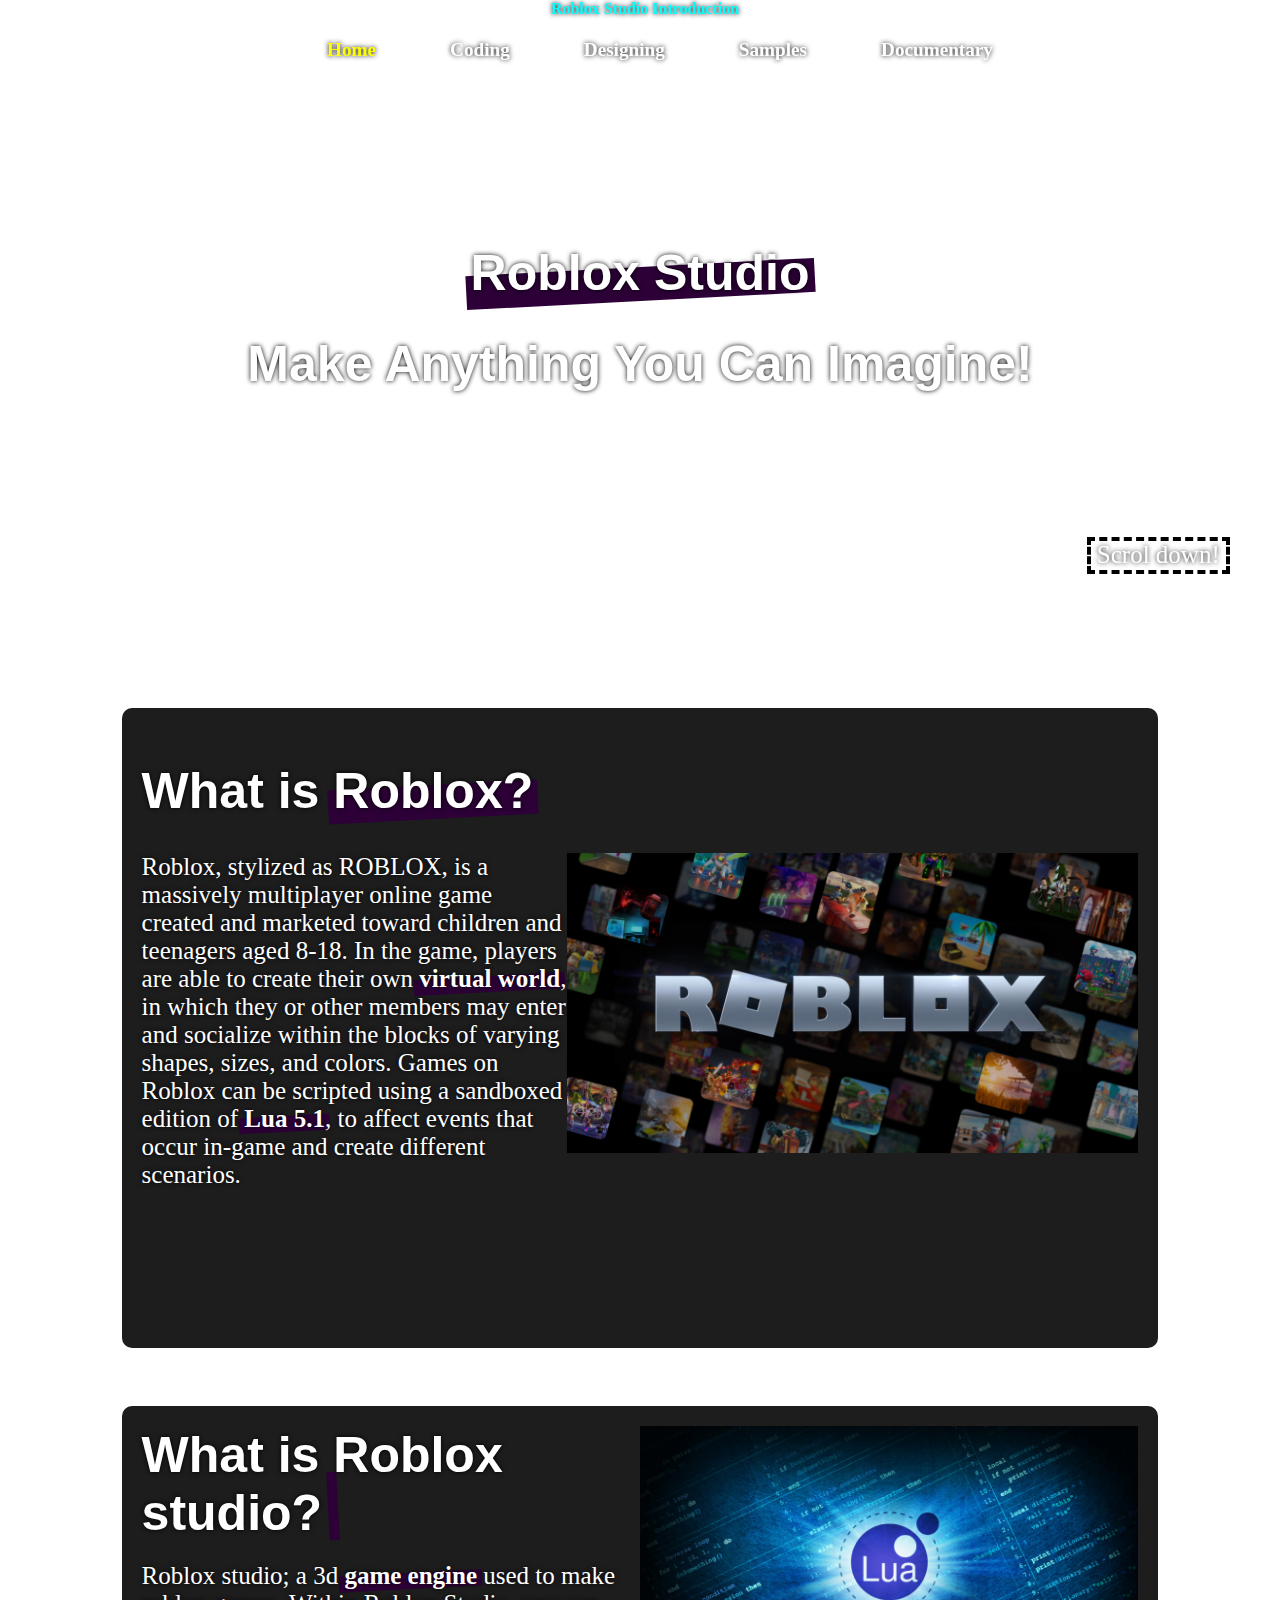
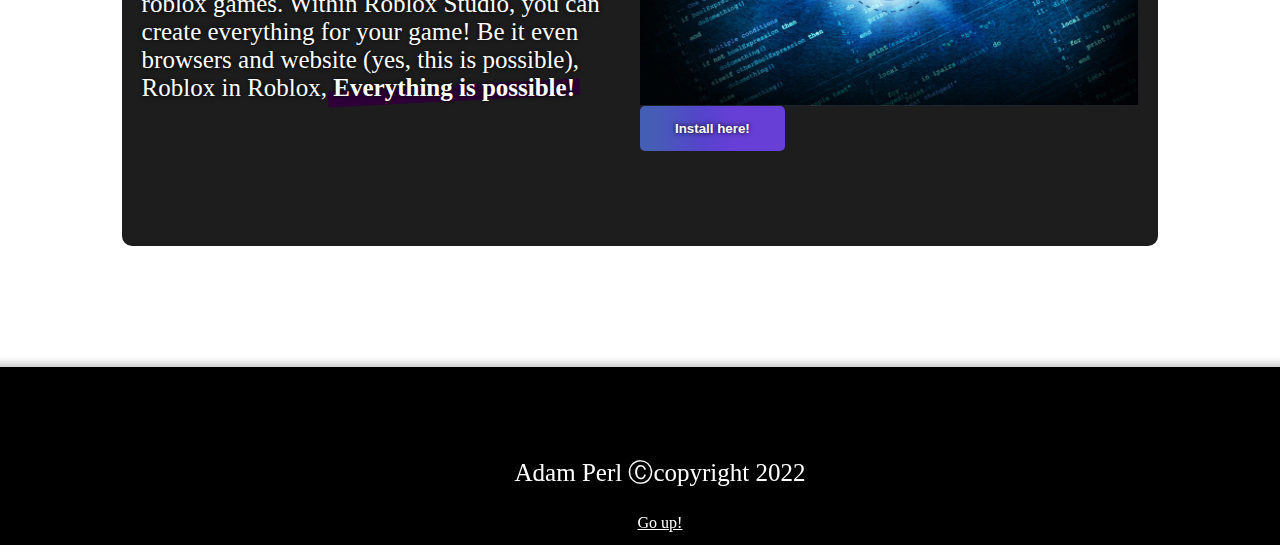
==== commit e0bd2252: "modified:   PO/Coding.html 	modified:   PO/Designing.html 	modified:   PO/css/vormgeving.css 	new fi" ====
--- a/PO/index.html
+++ b/PO/index.html
@@ -25,7 +25,7 @@
 
         <div id="VideoText">
             <h1 class="Glow"><strong>Roblox Studio</strong></h1>
-            <h1>Make Anything You Can Imagine</h1>
+            <h1>Make Anything You Can Imagine!</h1>
         </div>
         <p id="VideoTextRightDown">Scrol down!</p>
 
@@ -43,17 +43,17 @@
 
         <!--Middelste stuk-->
         <div id="MainIndex">
-            <div class="boxSmall">
-                <h1 class="rightText">Create everything</h1>
-                <img src="/PO/images/topic_scripting.jpg" class="ImageLeft" alt="LuaCode" id="LuaCode">
-                <p class="rightText">Roblox studio; a 3d game engine used to make roblox games. Within Roblox Studio, you can create everything for your game! There are unfortunataly some limitations.</p>
-                <a href="https://www.roblox.com/create"><button>Install here!</button></a>
+            <div class="box">
+                <h1>What is <strong>Roblox?</strong></h1>
+                <img src="images/RobloxDisover.jpg" class="ImageRight" alt="dierentuinvogel">
+                <p>Roblox, stylized as ROBLOX, is a massively multiplayer online game created and marketed toward children and teenagers aged 8-18. In the game, players are able to create their own <strong>virtual world</strong>, in which they or other members may enter and socialize within the blocks of varying shapes, sizes, and colors. Games on Roblox can be scripted using a sandboxed edition of <strong>Lua 5.1</strong>, to affect events that occur in-game and create different scenarios.</p>
             </div>
             
-            <div class="box">
-                <h1>startpagina PO</h1>
-                <img src="images/vogel.jpg" class="ImageRight" alt="dierentuinvogel">
-                <p>Hier maak je straks je PO.</p>
+            <div class="boxSmall">
+                <h1 class="rightText">What is <strong>Roblox studio?</strong></h1>
+                <img src="/PO/images/topic_scripting.jpg" alt="LuaCode" id="LuaCode">
+                <p class="rightText">Roblox studio; a 3d <strong>game engine</strong> used to make roblox games. Within Roblox Studio, you can create everything for your game! Be it even browsers and website (yes, this is possible), Roblox in Roblox, <strong>Everything is possible!</strong>  </p>
+                <a href="https://www.roblox.com/create"><button>Install here!</button></a>
             </div>
 
         </div>
--- a/PO/css/vormgeving.css
+++ b/PO/css/vormgeving.css
@@ -12,8 +12,9 @@
     https://fonts.google.com/specimen/Fira+Mono
     https://www.w3schools.com/css/css3_fonts.asp
 
-Glow:
-    https://www.w3schools.com/howto/howto_css_glowing_text.asp
+Effects:
+    GLOW:   https://www.w3schools.com/howto/howto_css_glowing_text.asp
+    STRONG: https://codepen.io/alvarotrigo/pen/oNpvMbb
 
 Video background:
     https://www.w3schools.com/howto/howto_css_fullscreen_video.asp
@@ -81,13 +82,11 @@
 
 p {
     font-size: 25px;
-    font-weight: 300;
     font-family: 'Fira Mono';
 }
 
 h1 {
     font-family: 'Arial';
-    font-weight: 300;
     font-size: 50px;
 }
 
@@ -204,7 +203,7 @@
 
 .ImageRight {
     display: flex;
-    height: 70%;
+    height: 50%;
     float: right;
 }
 
@@ -221,7 +220,6 @@
     float: right;
     width: 50%;
     max-height: 300px; 
-    border-radius: var(--border-radius-primary);
     object-fit: cover;
 }
 
@@ -247,14 +245,13 @@
   }
   
 strong::before {
-    /* Highlight color */
-    background-color: #004517;
+    background-color: #2d0038;
     content: "";
     position: absolute;
-    width: calc(100% + 4px);
+    width: calc(100% + 10px);
     height: 60%;
-    left: -2px;
+    left: -5px;
     bottom: 0;
     z-index: -1;
-    transform: rotate(-2deg);
+    transform: rotate(-3deg); 
 }